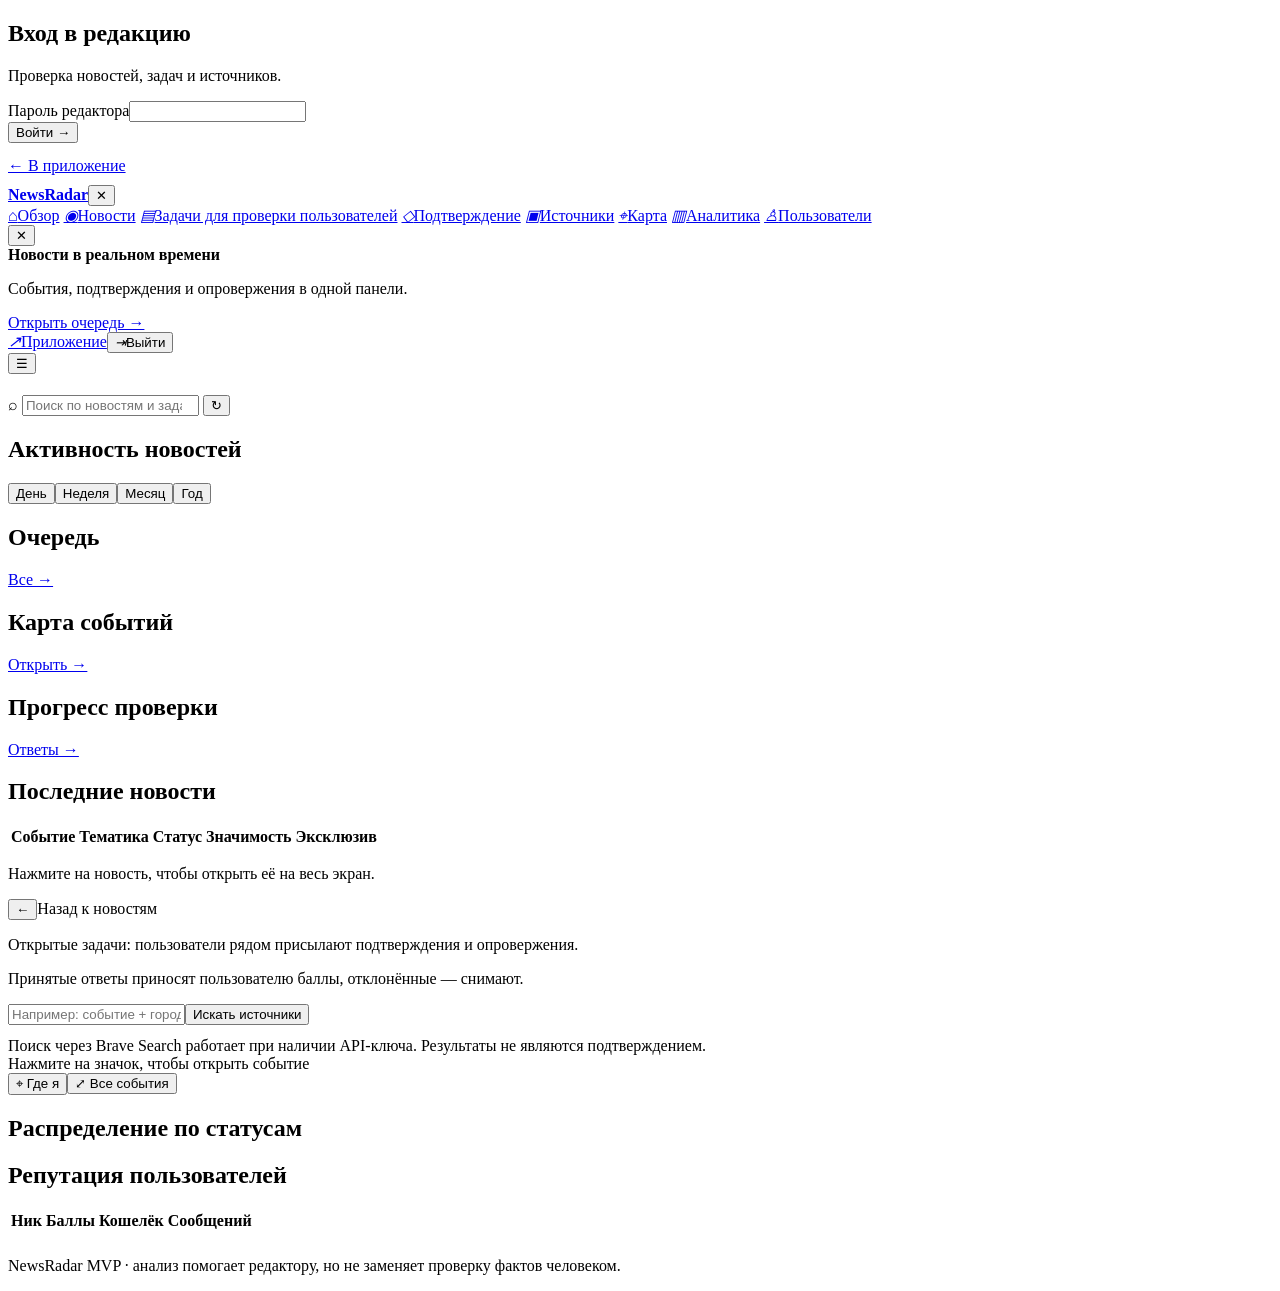
==== app/static/editor.html @ 9bb795cf "Initial commit" ====
<!doctype html>
<html lang="ru"><head><meta charset="utf-8"><meta name="viewport" content="width=device-width,initial-scale=1,viewport-fit=cover"><title>NewsRadar — редакция</title>
<link rel="stylesheet" href="/static/ui.css"><script src="/static/ui.js"></script></head>
<body>
<div id="toast" class="toast" role="status" aria-live="polite"></div>

<section id="login" class="auth hidden">
  <div class="card auth-card pop">
    <div id="loginRadar"></div>
    <h1>Вход в редакцию</h1>
    <p class="muted">Проверка новостей, задач и источников.</p>
    <form id="loginForm"><div class="field"><label for="password">Пароль редактора</label><input id="password" type="password" required autocomplete="current-password"></div><button class="btn primary full">Войти →</button></form>
    <p style="margin:14px 0 10px"><a href="/">← В приложение</a></p>
    <span class="theme-slot"></span>
  </div>
</section>

<div id="workspace" class="hidden">
  <aside id="side" class="side" aria-label="Меню редактора">
    <div class="row between"><a class="brand" href="#overview"><span id="logoRadar"></span><b>NewsRadar</b></a><button id="sideClose" class="x" aria-label="Скрыть меню" title="Скрыть меню">✕</button></div>
    <nav id="menu">
      <a class="nav-item" href="#overview" data-view="overview"><i>⌂</i>Обзор</a>
      <a class="nav-item" href="#events" data-view="events"><i>◉</i>Новости</a>
      <a class="nav-item" href="#orders" data-view="orders"><i>▤</i>Задачи для проверки пользователей</a>
      <a class="nav-item" href="#verification" data-view="verification"><i>◇</i>Подтверждение</a>
      <a class="nav-item" href="#sources" data-view="sources"><i>▣</i>Источники</a>
      <a class="nav-item" href="#map" data-view="map"><i>⌖</i>Карта</a>
      <a class="nav-item" href="#analytics" data-view="analytics"><i>▥</i>Аналитика</a>
      <a class="nav-item" href="#users" data-view="users"><i>♙</i>Пользователи</a>
    </nav>
    <div id="promo" class="promo"><button class="x" data-dismiss aria-label="Скрыть блок" title="Скрыть">✕</button><div id="promoRadar"></div><strong>Новости в реальном времени</strong><p>События, подтверждения и опровержения в одной панели.</p><a class="btn" href="#events">Открыть очередь →</a></div>
    <div class="side-bottom"><a class="nav-item" href="/"><i>↗</i>Приложение</a><button id="logout" class="nav-item"><i>⇥</i>Выйти</button></div>
  </aside>
  <div id="sideScrim" class="side-scrim"></div>

  <div class="main">
    <header class="top">
      <button id="menuBtn" class="icon-btn" aria-label="Меню" title="Показать или скрыть меню">☰</button>
      <div class="grow"><h1 id="viewTitle"></h1><p id="viewSub" class="muted tiny"></p></div>
      <label class="search">⌕ <input id="search" type="search" placeholder="Поиск по новостям и задачам" aria-label="Поиск"></label>
      <button id="refreshBtn" class="icon-btn" title="Обновить" aria-label="Обновить">↻</button>
      <span class="theme-slot"></span>
    </header>

    <section id="view-overview" class="view hidden stack">
      <div id="ovMetrics" class="metrics"></div>
      <div class="grid2">
        <div class="card"><div class="row between wrap"><h2>Активность новостей</h2><span id="periods" class="seg" role="group" aria-label="Период"><button data-period="day">День</button><button data-period="week">Неделя</button><button data-period="month" class="on">Месяц</button><button data-period="year">Год</button></span></div><div id="ovChart" class="bars"></div></div>
        <div class="card"><div class="row between"><h2>Очередь</h2><a class="btn ghost" href="#events">Все →</a></div><div id="ovQueue"></div></div>
        <div class="card"><div class="row between"><h2>Карта событий</h2><a class="btn ghost" href="#map">Открыть →</a></div><div id="miniMap" class="map small" style="margin-top:8px"></div></div>
        <div class="card"><div class="row between"><h2>Прогресс проверки</h2><a class="btn ghost" href="#verification">Ответы →</a></div><div id="ovProgress" class="row" style="gap:18px;margin-top:10px"></div></div>
      </div>
      <div class="card"><h2>Последние новости</h2><div class="table-scroll"><table><thead><tr><th>Событие</th><th>Тематика</th><th>Статус</th><th>Значимость</th><th>Эксклюзив</th><th></th></tr></thead><tbody id="ovRows"></tbody></table></div></div>
    </section>

    <section id="view-events" class="view hidden"><p class="muted">Нажмите на новость, чтобы открыть её на весь экран.</p><div id="eventCards" class="cards"></div></section>

    <section id="view-event" class="view hidden">
      <div class="page-head"><button class="icon-btn" data-back="#events" aria-label="Назад к новостям" title="Назад к новостям">←</button><span class="muted">Назад к новостям</span></div>
      <div id="eventBody" class="detail"></div>
    </section>

    <section id="view-orders" class="view hidden"><p class="muted">Открытые задачи: пользователи рядом присылают подтверждения и опровержения.</p><div id="orderCards" class="cards"></div></section>

    <section id="view-verification" class="view hidden"><p class="muted">Принятые ответы приносят пользователю баллы, отклонённые — снимают.</p><div id="subList"></div></section>

    <section id="view-sources" class="view hidden"><div class="card"><form id="searchForm" class="row wrap"><input id="searchQuery" class="grow" style="flex:1 1 220px" placeholder="Например: событие + город + время" required><button class="btn primary">Искать источники</button></form><div id="searchResults" style="margin-top:12px"></div><p class="muted tiny" style="margin:10px 0 0">Поиск через Brave Search работает при наличии API-ключа. Результаты не являются подтверждением.</p></div></section>

    <section id="view-map" class="view hidden">
      <div class="page-head"><p id="emapStatus" class="muted grow" style="margin:0">Нажмите на значок, чтобы открыть событие</p><button id="emapLoc" class="btn ghost">⌖ Где я</button><button id="emapFit" class="btn ghost">⤢ Все события</button></div>
      <div id="emapTypes" class="chips" role="group" aria-label="Фильтр по статусу"></div>
      <div id="emapTopics" class="chips" role="group" aria-label="Фильтр по тематике"></div>
      <div class="map-wrap"><div id="emap" class="map"></div><div id="emapCard" class="map-card hidden"></div></div>
      <p id="emapCount" class="muted tiny" style="margin-top:8px"></p>
    </section>

    <section id="view-analytics" class="view hidden stack"><div id="anMetrics" class="metrics"></div><div class="card"><h2>Распределение по статусам</h2><div id="anBars"></div></div></section>

    <section id="view-users" class="view hidden stack"><div id="usMetrics" class="metrics"></div><div class="card"><h2>Репутация пользователей</h2><div class="table-scroll"><table><thead><tr><th>Ник</th><th>Баллы</th><th>Кошелёк</th><th>Сообщений</th></tr></thead><tbody id="usRows"></tbody></table></div></div></section>

    <p class="muted tiny" style="margin-top:24px">NewsRadar MVP · анализ помогает редактору, но не заменяет проверку фактов человеком.</p>
  </div>
</div>
<script src="/static/editor.js" defer></script>
</body></html>
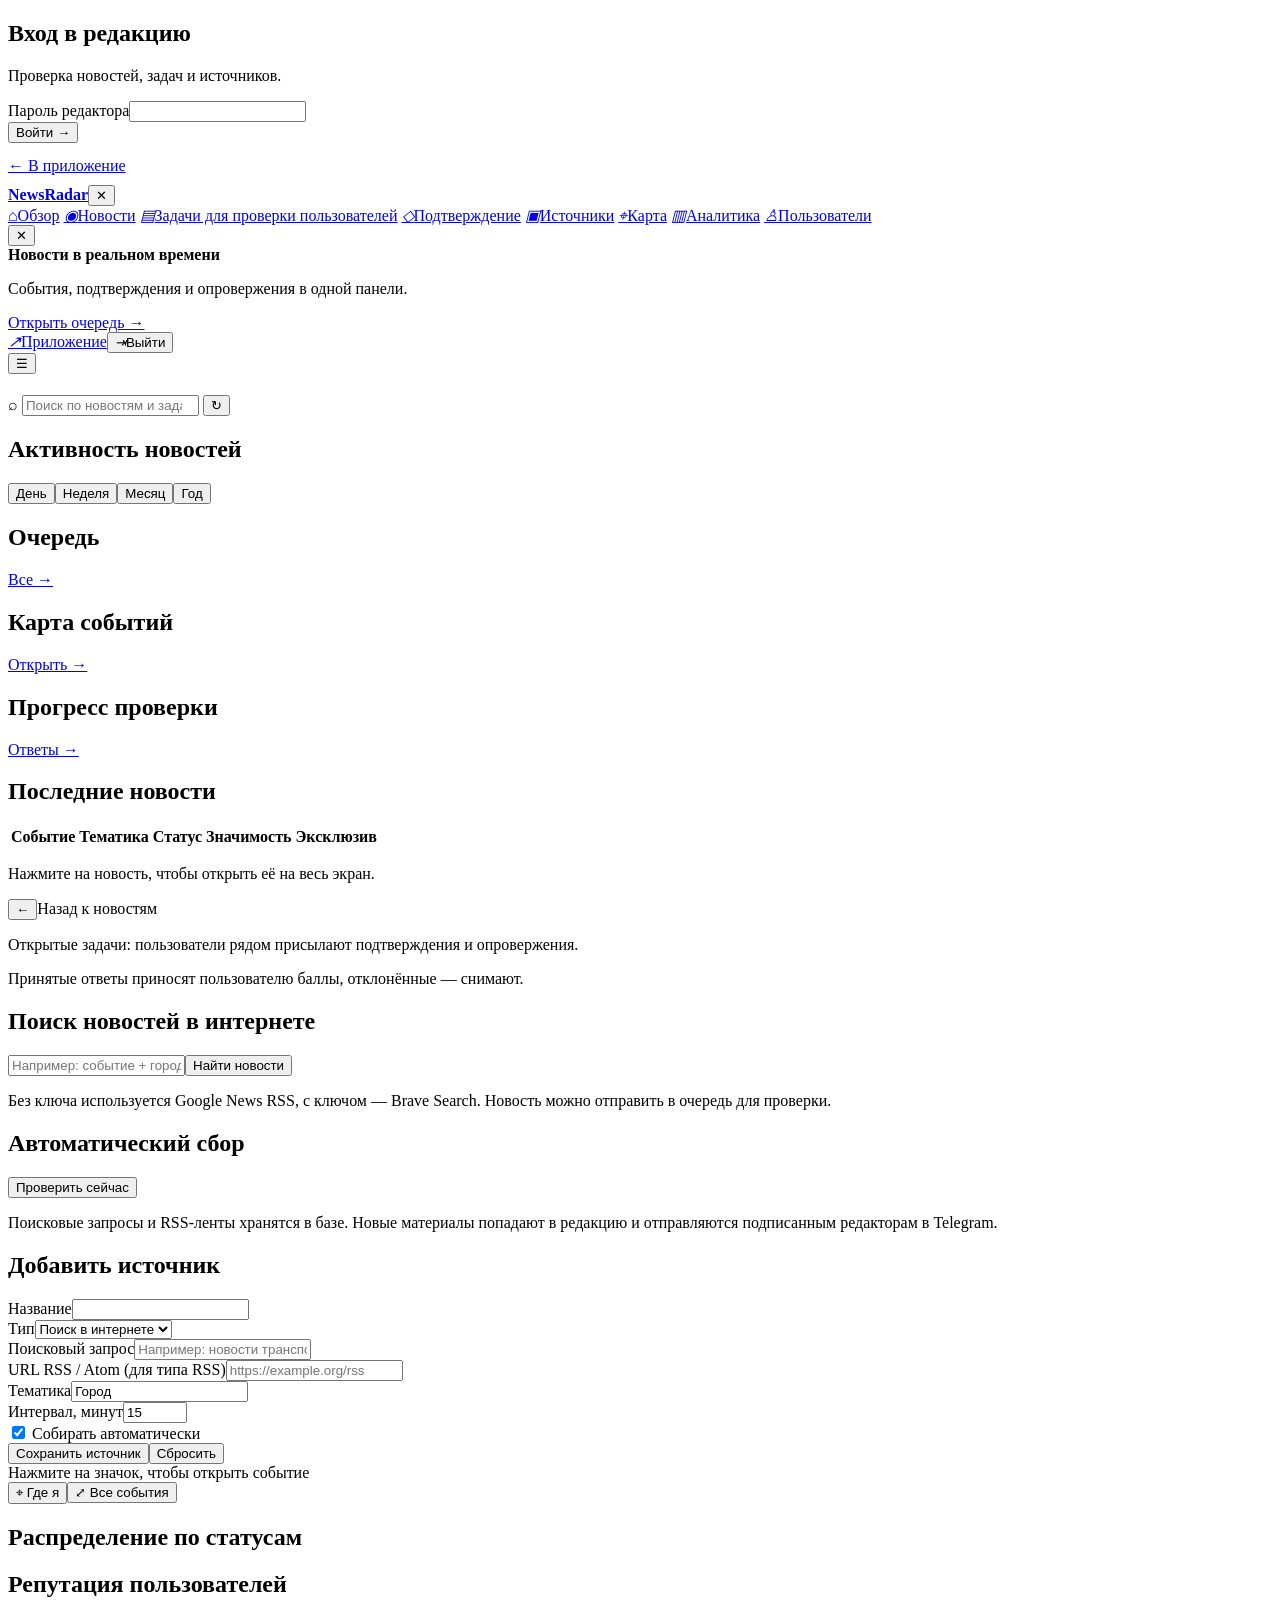
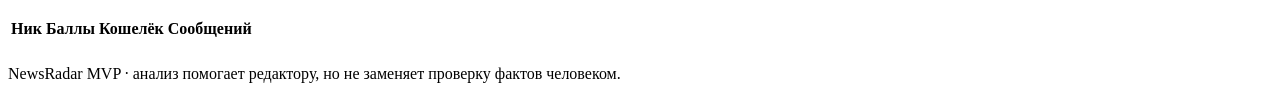
==== commit 47245d3c: "Move editor access into profile and add Telegram Mini App with news discovery" ====
--- a/app/static/editor.html
+++ b/app/static/editor.html
@@ -1,6 +1,6 @@
 <!doctype html>
 <html lang="ru"><head><meta charset="utf-8"><meta name="viewport" content="width=device-width,initial-scale=1,viewport-fit=cover"><title>NewsRadar — редакция</title>
-<link rel="stylesheet" href="/static/ui.css"><script src="/static/ui.js"></script></head>
+<link rel="stylesheet" href="/static/ui.css"><script src="https://telegram.org/js/telegram-web-app.js" defer></script><script src="/static/ui.js"></script></head>
 <body>
 <div id="toast" class="toast" role="status" aria-live="polite"></div>
 
@@ -64,7 +64,17 @@
 
     <section id="view-verification" class="view hidden"><p class="muted">Принятые ответы приносят пользователю баллы, отклонённые — снимают.</p><div id="subList"></div></section>
 
-    <section id="view-sources" class="view hidden"><div class="card"><form id="searchForm" class="row wrap"><input id="searchQuery" class="grow" style="flex:1 1 220px" placeholder="Например: событие + город + время" required><button class="btn primary">Искать источники</button></form><div id="searchResults" style="margin-top:12px"></div><p class="muted tiny" style="margin:10px 0 0">Поиск через Brave Search работает при наличии API-ключа. Результаты не являются подтверждением.</p></div></section>
+    <section id="view-sources" class="view hidden stack">
+      <div class="card"><h2>Поиск новостей в интернете</h2><form id="searchForm" class="row wrap"><input id="searchQuery" class="grow" style="flex:1 1 220px" placeholder="Например: событие + город + время" required minlength="3" maxlength="180"><button class="btn primary">Найти новости</button></form><div id="searchResults" style="margin-top:12px"></div><p class="muted tiny">Без ключа используется Google News RSS, с ключом — Brave Search. Новость можно отправить в очередь для проверки.</p></div>
+      <div class="card"><div class="row between wrap"><h2>Автоматический сбор</h2><button id="collectSources" class="btn primary">Проверить сейчас</button></div><p class="muted">Поисковые запросы и RSS-ленты хранятся в базе. Новые материалы попадают в редакцию и отправляются подписанным редакторам в Telegram.</p><div id="sourceList"></div></div>
+      <form id="sourceForm" class="card stack"><h2 id="sourceFormTitle">Добавить источник</h2><input id="sourceId" type="hidden">
+        <div class="grid2"><div class="field"><label for="sourceName">Название</label><input id="sourceName" required minlength="2" maxlength="100"></div><div class="field"><label for="sourceKind">Тип</label><select id="sourceKind"><option value="search">Поиск в интернете</option><option value="rss">RSS / Atom</option></select></div></div>
+        <div class="field"><label for="sourceQuery">Поисковый запрос</label><input id="sourceQuery" maxlength="180" placeholder="Например: новости транспорта Казани"></div>
+        <div class="field"><label for="sourceUrl">URL RSS / Atom (для типа RSS)</label><input id="sourceUrl" type="url" maxlength="900" placeholder="https://example.org/rss"></div>
+        <div class="grid2"><div class="field"><label for="sourceTopic">Тематика</label><input id="sourceTopic" value="Город" required maxlength="60"></div><div class="field"><label for="sourceInterval">Интервал, минут</label><input id="sourceInterval" type="number" min="5" max="1440" value="15" required></div></div>
+        <label class="check"><input id="sourceEnabled" type="checkbox" checked> Собирать автоматически</label><div class="row wrap"><button class="btn primary">Сохранить источник</button><button id="sourceCancel" type="button" class="btn ghost">Сбросить</button></div>
+      </form>
+    </section>
 
     <section id="view-map" class="view hidden">
       <div class="page-head"><p id="emapStatus" class="muted grow" style="margin:0">Нажмите на значок, чтобы открыть событие</p><button id="emapLoc" class="btn ghost">⌖ Где я</button><button id="emapFit" class="btn ghost">⤢ Все события</button></div>
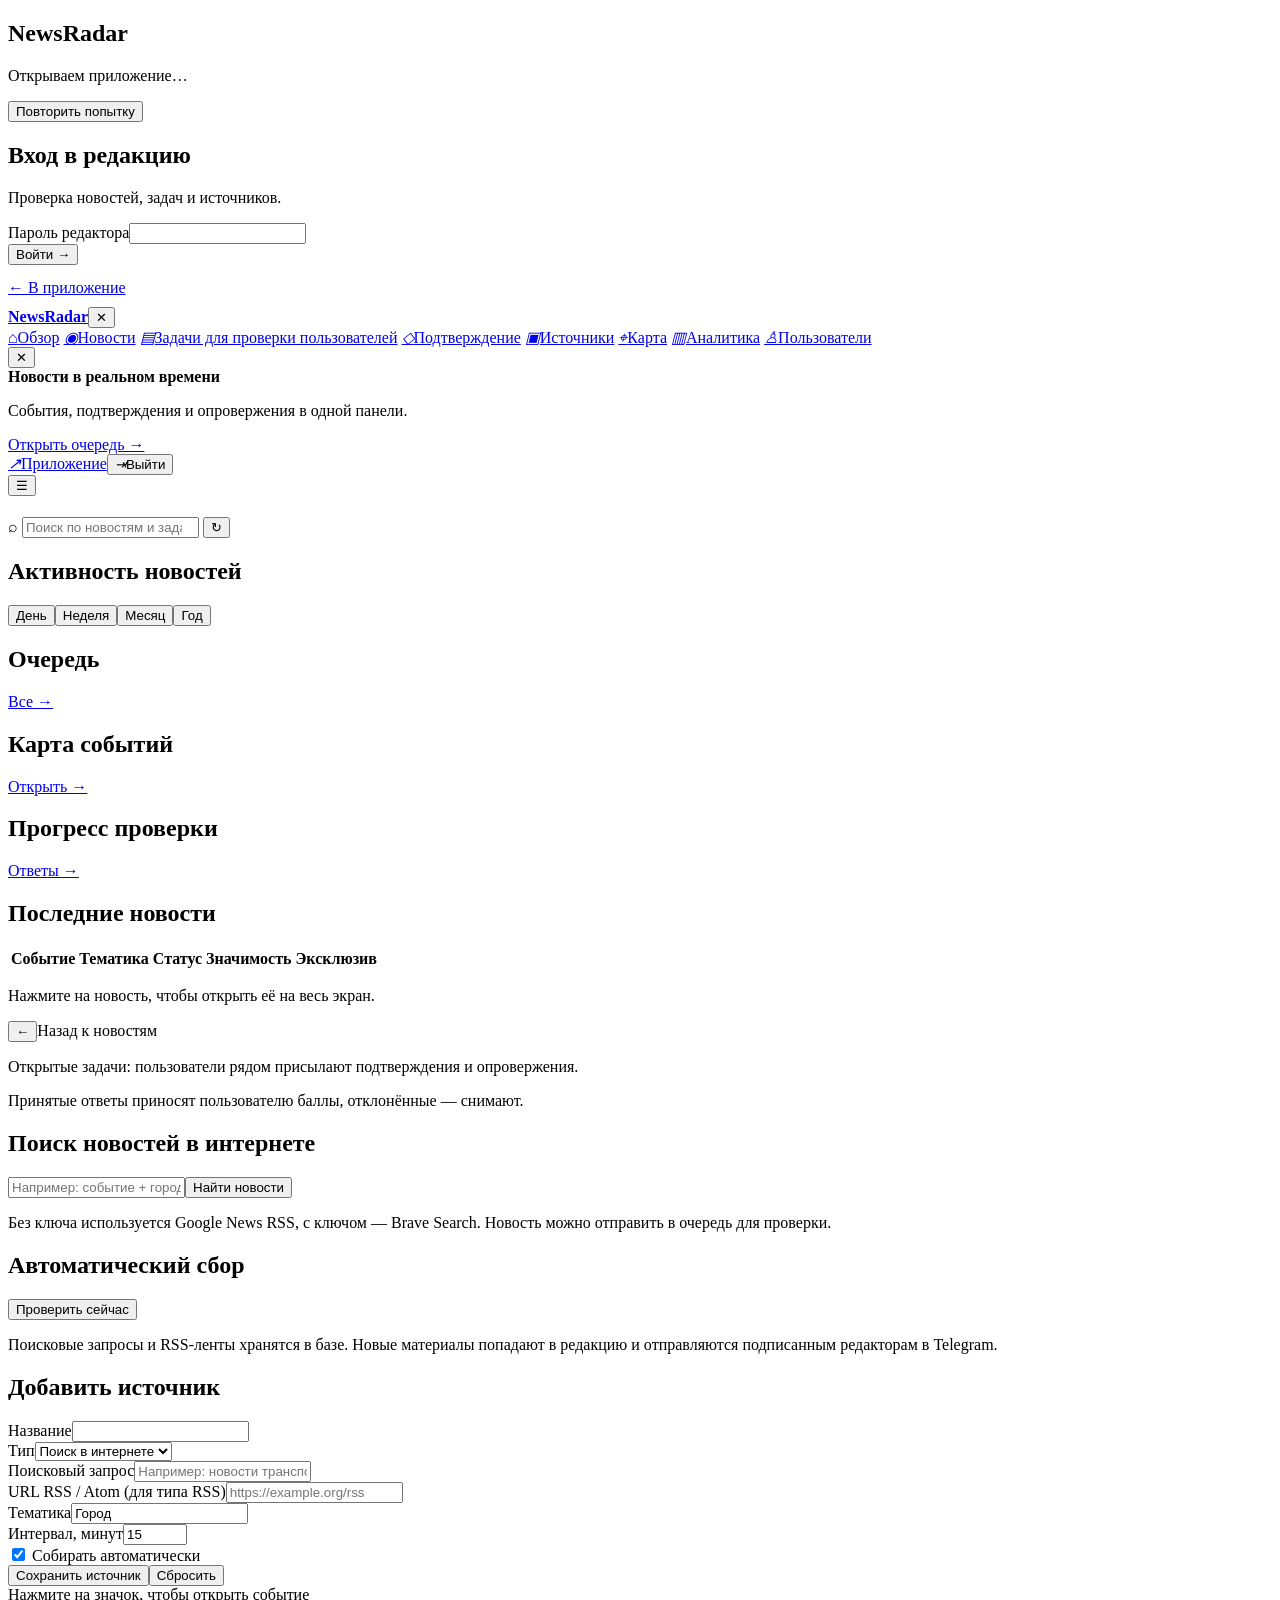
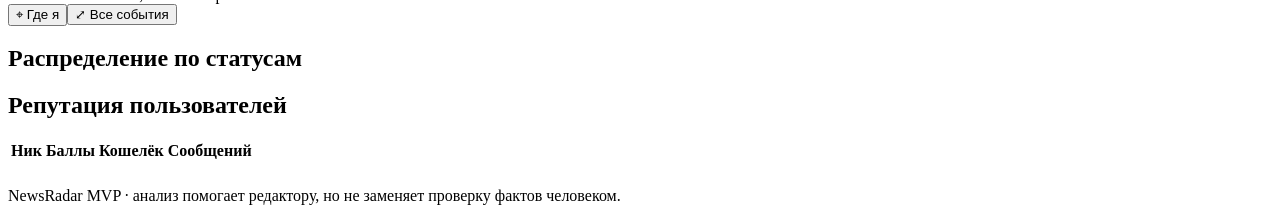
==== commit 9d7f710d: "Speed up Telegram Mini App startup and cache local map assets" ====
--- a/app/static/editor.html
+++ b/app/static/editor.html
@@ -1,8 +1,11 @@
 <!doctype html>
 <html lang="ru"><head><meta charset="utf-8"><meta name="viewport" content="width=device-width,initial-scale=1,viewport-fit=cover"><title>NewsRadar — редакция</title>
-<link rel="stylesheet" href="/static/ui.css"><script src="https://telegram.org/js/telegram-web-app.js" defer></script><script src="/static/ui.js"></script></head>
+<link rel="stylesheet" href="/static/ui.css?v=0.2.1"><script src="/static/ui.js?v=0.2.1" defer></script></head>
 <body>
 <div id="toast" class="toast" role="status" aria-live="polite"></div>
+<section id="boot" class="auth" aria-label="Загрузка приложения">
+  <div class="card auth-card center"><h1>NewsRadar</h1><p id="bootMessage" role="status" aria-live="polite">Открываем приложение…</p><button id="bootRetry" class="btn primary hidden">Повторить попытку</button></div>
+</section>
 
 <section id="login" class="auth hidden">
   <div class="card auth-card pop">
@@ -91,5 +94,5 @@
     <p class="muted tiny" style="margin-top:24px">NewsRadar MVP · анализ помогает редактору, но не заменяет проверку фактов человеком.</p>
   </div>
 </div>
-<script src="/static/editor.js" defer></script>
+<script src="/static/editor.js?v=0.2.1" defer></script>
 </body></html>
